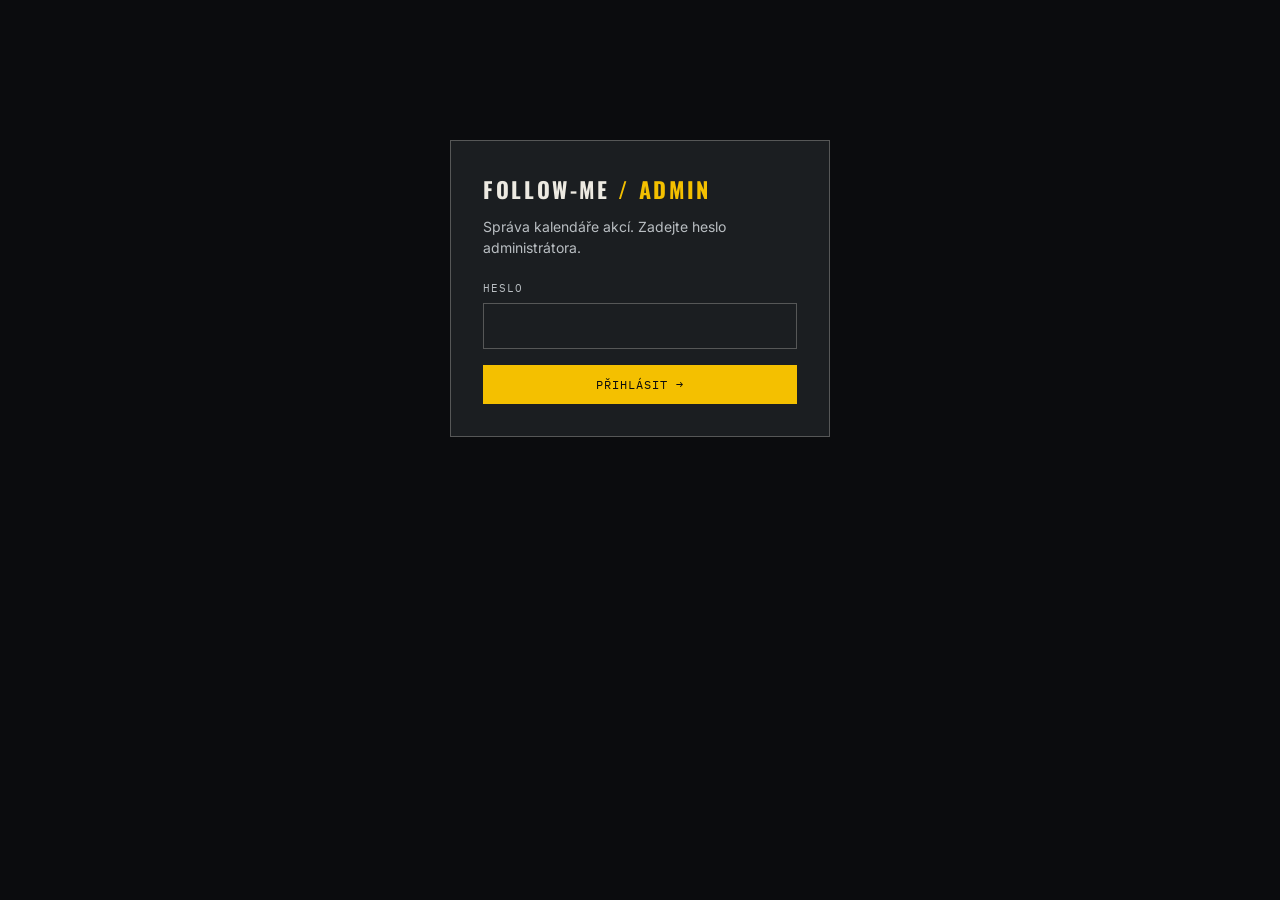
==== admin/index.html @ ed1a284e "Administrace kalendáře akcí - /admin: přihlášení heslem, přidání, úprava a mazání akcí - /api/events" ====
<!DOCTYPE html>
<html lang="cs">
<head>
<meta charset="UTF-8">
<meta name="viewport" content="width=device-width, initial-scale=1.0">
<meta name="robots" content="noindex, nofollow">
<title>FOLLOW-ME — správa kalendáře</title>
<link rel="icon" type="image/svg+xml" href="../assets/images/brand/favicon.svg">
<link rel="preconnect" href="https://fonts.googleapis.com">
<link rel="preconnect" href="https://fonts.gstatic.com" crossorigin>
<link href="https://fonts.googleapis.com/css2?family=Oswald:wght@600;700&family=Inter:wght@400;500;600&family=IBM+Plex+Mono:wght@400;500&display=swap" rel="stylesheet">
<style>
  :root{
    --black:#0B0C0E; --gunmetal:#1B1E21; --gunmetal-2:#25282C; --aluminium:#B9BEC2; --offwhite:#EDEAE2;
    --yellow:#F4C000; --red:#D0503F; --green:#7FB069; --line:rgba(237,234,226,0.14); --line-strong:rgba(237,234,226,0.28);
  }
  *{ box-sizing:border-box; margin:0; padding:0; }
  body{ background:var(--black); color:var(--offwhite); font-family:'Inter',sans-serif; font-size:15px; line-height:1.5; min-height:100vh; }
  .mono{ font-family:'IBM Plex Mono',monospace; letter-spacing:0.04em; }
  .wrap{ max-width:1000px; margin:0 auto; padding:32px 20px 80px; }
  header{ display:flex; justify-content:space-between; align-items:center; gap:16px; padding-bottom:22px; border-bottom:1px solid var(--line-strong); margin-bottom:32px; flex-wrap:wrap; }
  h1{ font-family:'Oswald',sans-serif; text-transform:uppercase; font-size:22px; letter-spacing:0.12em; }
  h1 span{ color:var(--yellow); }
  h2{ font-family:'Oswald',sans-serif; text-transform:uppercase; font-size:16px; letter-spacing:0.12em; color:var(--aluminium); margin:36px 0 14px; }
  a{ color:var(--yellow); }
  label{ display:block; font-size:11px; color:var(--aluminium); letter-spacing:0.1em; text-transform:uppercase; margin-bottom:6px; font-family:'IBM Plex Mono',monospace; }
  input, select{ width:100%; background:var(--gunmetal); color:var(--offwhite); border:1px solid var(--line-strong); padding:11px 12px; font:inherit; border-radius:0; }
  input:focus, select:focus, button:focus-visible{ outline:2px solid var(--yellow); outline-offset:1px; }
  button{ font-family:'IBM Plex Mono',monospace; font-size:12px; letter-spacing:0.08em; cursor:pointer; padding:11px 18px; border:1px solid var(--yellow); background:var(--yellow); color:var(--black); }
  button:hover{ background:transparent; color:var(--yellow); }
  button.ghost{ background:transparent; color:var(--offwhite); border-color:var(--line-strong); }
  button.ghost:hover{ border-color:var(--yellow); color:var(--yellow); }
  button.danger{ background:transparent; color:var(--red); border-color:rgba(208,80,63,0.5); }
  button.danger:hover{ border-color:var(--red); }
  button:disabled{ opacity:0.5; cursor:wait; }
  .login{ max-width:380px; margin:12vh auto 0; border:1px solid var(--line-strong); background:var(--gunmetal); padding:32px; }
  .login p{ color:var(--aluminium); font-size:14px; margin:10px 0 22px; }
  .login button{ width:100%; margin-top:16px; }
  .grid{ display:grid; grid-template-columns:repeat(6,1fr); gap:14px; border:1px solid var(--line-strong); background:var(--gunmetal); padding:22px; }
  .grid .c2{ grid-column:span 2; } .grid .c3{ grid-column:span 3; } .grid .c6{ grid-column:span 6; }
  @media (max-width:700px){ .grid{ grid-template-columns:1fr 1fr; } .grid .c2, .grid .c3{ grid-column:span 1; } .grid .c6, .grid .wide-m{ grid-column:span 2; } }
  .actions{ display:flex; gap:10px; flex-wrap:wrap; align-items:center; }
  .list{ border:1px solid var(--line-strong); }
  .item{ display:grid; grid-template-columns:190px 1fr auto; gap:16px; align-items:center; padding:14px 18px; border-bottom:1px solid var(--line); }
  .item:last-child{ border-bottom:none; }
  .item.past{ opacity:0.5; }
  .item .d{ font-size:13px; color:var(--yellow); }
  .item .n{ font-weight:600; }
  .item .l{ font-size:13px; color:var(--aluminium); }
  .item .btns{ display:flex; gap:8px; }
  .item .btns button{ padding:7px 11px; font-size:11px; }
  @media (max-width:700px){ .item{ grid-template-columns:1fr; gap:6px; } }
  .pill{ display:inline-block; font-size:10px; padding:2px 7px; border:1px solid var(--line-strong); margin-left:8px; vertical-align:2px; }
  .pill.confirmed{ color:var(--green); border-color:var(--green); }
  .pill.tbc{ color:var(--yellow); border-color:var(--yellow); }
  .pill.cancelled{ color:var(--red); border-color:var(--red); }
  .empty{ padding:26px 18px; color:var(--aluminium); }
  .msg{ padding:12px 16px; border:1px solid var(--line-strong); margin-bottom:20px; font-size:14px; }
  .msg.ok{ border-color:var(--green); color:var(--green); }
  .msg.err{ border-color:var(--red); color:var(--red); }
  .bar{ position:sticky; bottom:0; margin-top:28px; padding:16px 0; background:linear-gradient(0deg, var(--black) 70%, transparent); display:flex; gap:12px; align-items:center; flex-wrap:wrap; }
  .dirty{ color:var(--yellow); font-size:12px; }
  [hidden]{ display:none !important; }
</style>
</head>
<body>
<div class="wrap">

  <form class="login" id="login" autocomplete="on">
    <h1>FOLLOW-ME <span>/ ADMIN</span></h1>
    <p>Správa kalendáře akcí. Zadejte heslo administrátora.</p>
    <label for="pw">Heslo</label>
    <input type="password" id="pw" autocomplete="current-password" required>
    <button type="submit" id="loginBtn">PŘIHLÁSIT →</button>
    <p class="mono" id="loginErr" style="color:var(--red);margin:14px 0 0" hidden></p>
  </form>

  <main id="app" hidden>
    <header>
      <h1>FOLLOW-ME <span>/ KALENDÁŘ AKCÍ</span></h1>
      <div class="actions">
        <a class="mono" href="/#events" target="_blank" rel="noopener">ZOBRAZIT WEB ↗</a>
        <button class="ghost" id="logout" type="button">ODHLÁSIT</button>
      </div>
    </header>

    <div class="msg" id="msg" hidden></div>

    <h2 id="formTitle">Nová akce</h2>
    <form class="grid" id="form">
      <div class="c2"><label for="f-date">Datum od *</label><input type="date" id="f-date" required></div>
      <div class="c2"><label for="f-dateTo">Datum do</label><input type="date" id="f-dateTo"></div>
      <div class="c2 wide-m"><label for="f-status">Stav</label>
        <select id="f-status">
          <option value="confirmed">Potvrzeno</option>
          <option value="tbc">Bude upřesněno</option>
          <option value="cancelled">Zrušeno</option>
        </select>
      </div>
      <div class="c3 wide-m"><label for="f-name">Název akce *</label><input id="f-name" maxlength="120" required placeholder="např. Letecký den Hradec Králové"></div>
      <div class="c3 wide-m"><label for="f-location">Místo</label><input id="f-location" maxlength="120" placeholder="např. Hradec Králové (LKHK)"></div>
      <div class="c3 wide-m"><label for="f-link">Odkaz na akci</label><input type="url" id="f-link" maxlength="300" placeholder="https://…"></div>
      <div class="c3 wide-m"><label for="f-note">Poznámka</label><input id="f-note" maxlength="200" placeholder="např. vystoupení v sobotu 14:30"></div>
      <div class="c6 actions">
        <button type="submit" id="addBtn">PŘIDAT DO SEZNAMU</button>
        <button type="button" class="ghost" id="cancelEdit" hidden>ZRUŠIT ÚPRAVU</button>
      </div>
    </form>

    <h2>Seznam akcí</h2>
    <div class="list" id="list"></div>

    <div class="bar">
      <button type="button" id="save">ULOŽIT A ZVEŘEJNIT</button>
      <span class="dirty mono" id="dirty" hidden>● Neuložené změny</span>
    </div>
  </main>
</div>

<script>
(function () {
  "use strict";
  var KEY = "fm-admin-pw";
  var pw = "";
  try { pw = sessionStorage.getItem(KEY) || ""; } catch (e) {}
  var events = [], sha = null, editing = null, dirty = false;

  var $ = function (id) { return document.getElementById(id); };
  var STATUS = { confirmed: "Potvrzeno", tbc: "Bude upřesněno", cancelled: "Zrušeno" };

  function api(method, body) {
    return fetch("/api/events", {
      method: method,
      headers: { "Content-Type": "application/json", "X-Admin-Password": pw },
      body: body ? JSON.stringify(body) : undefined
    }).then(function (r) {
      return r.json().catch(function () { return {}; }).then(function (d) {
        if (!r.ok) { var e = new Error(d.error || "Chyba " + r.status); e.status = r.status; throw e; }
        return d;
      });
    });
  }

  function msg(text, type) {
    var m = $("msg"); m.textContent = text; m.className = "msg " + (type || ""); m.hidden = !text;
    if (text) m.scrollIntoView({ block: "nearest" });
  }
  function setDirty(v) { dirty = v; $("dirty").hidden = !v; }

  function fmt(d) { var p = d.split("-"); return +p[2] + ". " + +p[1] + ". " + p[0]; }
  function range(e) { return e.dateTo ? fmt(e.date) + " – " + fmt(e.dateTo) : fmt(e.date); }
  var today = new Date().toISOString().slice(0, 10);

  function render() {
    var list = $("list"); list.innerHTML = "";
    if (!events.length) {
      var em = document.createElement("div"); em.className = "empty";
      em.textContent = "Zatím žádné akce. Na webu se zobrazí text „Kalendář sezóny připravujeme“.";
      list.appendChild(em); return;
    }
    events.slice().sort(function (a, b) { return a.date.localeCompare(b.date); }).forEach(function (e) {
      var row = document.createElement("div");
      row.className = "item" + ((e.dateTo || e.date) < today ? " past" : "");
      var d = document.createElement("div"); d.className = "d mono"; d.textContent = range(e);
      var info = document.createElement("div");
      var n = document.createElement("div"); n.className = "n"; n.textContent = e.name;
      var pill = document.createElement("span"); pill.className = "pill mono " + e.status; pill.textContent = STATUS[e.status] || e.status;
      n.appendChild(pill);
      var l = document.createElement("div"); l.className = "l";
      l.textContent = [e.location, e.note].filter(Boolean).join(" · ") + ((e.dateTo || e.date) < today ? " · proběhlo (na webu se nezobrazuje)" : "");
      info.appendChild(n); info.appendChild(l);
      var btns = document.createElement("div"); btns.className = "btns";
      var ed = document.createElement("button"); ed.type = "button"; ed.className = "ghost"; ed.textContent = "UPRAVIT";
      ed.onclick = function () { startEdit(e); };
      var del = document.createElement("button"); del.type = "button"; del.className = "danger"; del.textContent = "SMAZAT";
      del.onclick = function () {
        if (!confirm("Smazat akci „" + e.name + "“?")) return;
        events = events.filter(function (x) { return x !== e; }); setDirty(true); render();
      };
      btns.appendChild(ed); btns.appendChild(del);
      row.appendChild(d); row.appendChild(info); row.appendChild(btns);
      list.appendChild(row);
    });
  }

  var fields = ["date", "dateTo", "status", "name", "location", "link", "note"];
  function startEdit(e) {
    editing = e;
    fields.forEach(function (f) { $("f-" + f).value = e[f] || (f === "status" ? "tbc" : ""); });
    $("formTitle").textContent = "Upravit akci"; $("addBtn").textContent = "POTVRDIT ÚPRAVU"; $("cancelEdit").hidden = false;
    $("f-name").focus(); window.scrollTo({ top: $("formTitle").offsetTop - 20, behavior: "smooth" });
  }
  function resetForm() {
    editing = null; $("form").reset(); $("f-status").value = "confirmed";
    $("formTitle").textContent = "Nová akce"; $("addBtn").textContent = "PŘIDAT DO SEZNAMU"; $("cancelEdit").hidden = true;
  }

  $("form").addEventListener("submit", function (ev) {
    ev.preventDefault();
    var e = {};
    fields.forEach(function (f) { var v = $("f-" + f).value.trim(); if (v) e[f] = v; });
    if (e.dateTo && e.dateTo < e.date) { msg("Datum „do“ nemůže být dřív než datum „od“.", "err"); return; }
    if (e.link && !/^https:\/\//.test(e.link)) { msg("Odkaz musí začínat https://", "err"); return; }
    if (editing) { e.id = editing.id; events[events.indexOf(editing)] = e; }
    else events.push(e);
    msg(""); setDirty(true); resetForm(); render();
  });
  $("cancelEdit").onclick = resetForm;

  $("save").onclick = function () {
    var b = $("save"); b.disabled = true; b.textContent = "UKLÁDÁM…";
    api("PUT", { events: events, sha: sha }).then(function (d) {
      events = d.events; sha = d.sha; setDirty(false); render();
      msg("Uloženo. Web se aktualizuje přibližně do minuty.", "ok");
    }).catch(function (e) {
      msg(e.message, "err");
      if (e.status === 401) logout();
    }).then(function () { b.disabled = false; b.textContent = "ULOŽIT A ZVEŘEJNIT"; });
  };

  function load() {
    return api("GET").then(function (d) {
      events = d.events || []; sha = d.sha; setDirty(false); render();
      $("login").hidden = true; $("app").hidden = false;
    });
  }
  function logout() {
    pw = ""; try { sessionStorage.removeItem(KEY); } catch (e) {}
    $("app").hidden = true; $("login").hidden = false; $("pw").value = "";
  }
  $("logout").onclick = function () {
    if (dirty && !confirm("Máte neuložené změny. Opravdu odhlásit?")) return;
    logout();
  };

  $("login").addEventListener("submit", function (ev) {
    ev.preventDefault();
    pw = $("pw").value; var btn = $("loginBtn"); btn.disabled = true; $("loginErr").hidden = true;
    load().then(function () {
      try { sessionStorage.setItem(KEY, pw); } catch (e) {}
    }).catch(function (e) {
      pw = ""; $("loginErr").textContent = e.message; $("loginErr").hidden = false;
    }).then(function () { btn.disabled = false; });
  });

  window.addEventListener("beforeunload", function (e) { if (dirty) { e.preventDefault(); e.returnValue = ""; } });

  resetForm();
  if (pw) load().catch(logout);
})();
</script>
</body>
</html>
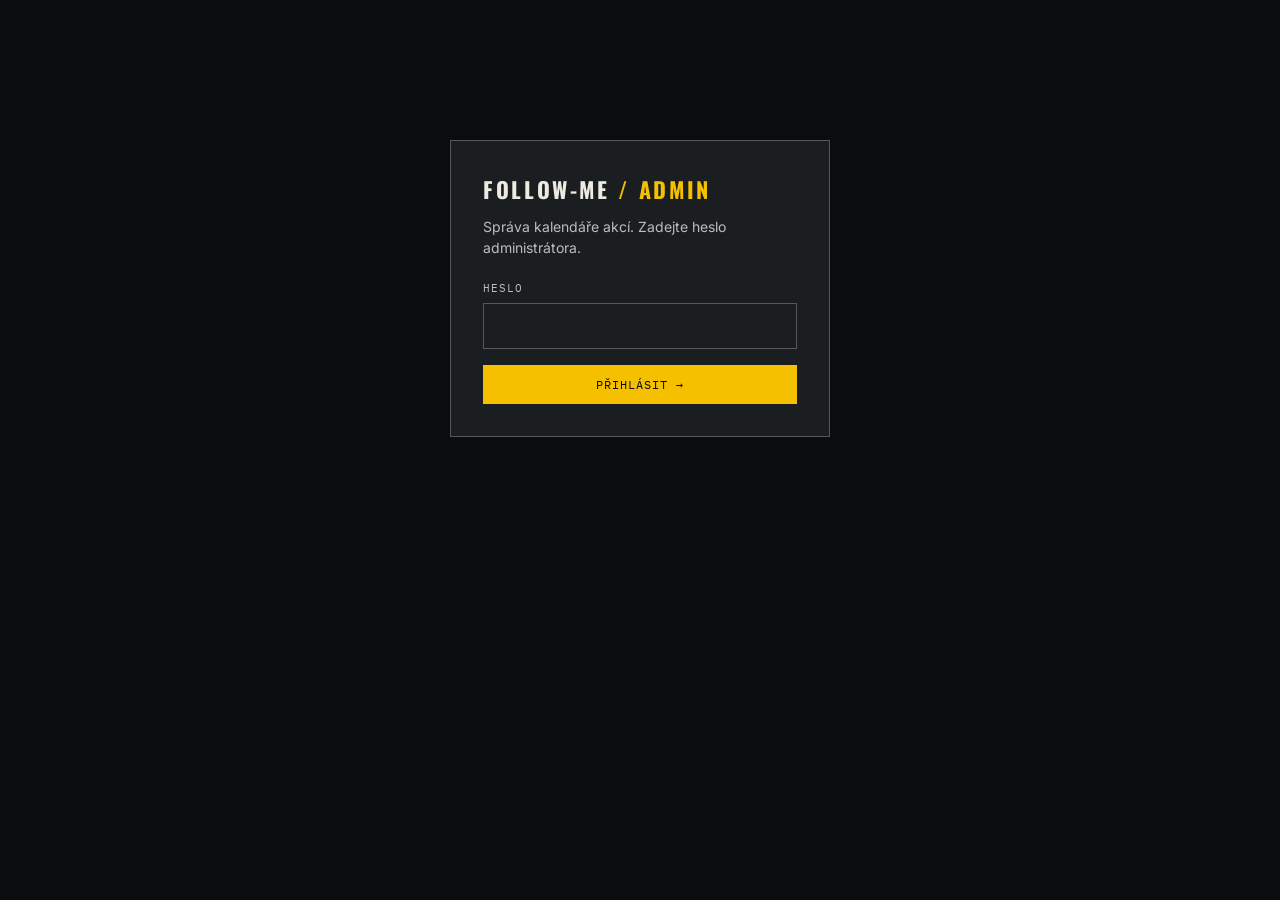
==== commit 32085667: "Výkon a obsah: písma na webu, úvod bez poskakování, menší obrázky, cache - písma (Oswald, Inter, IBM" ====
--- a/admin/index.html
+++ b/admin/index.html
@@ -6,9 +6,7 @@
 <meta name="robots" content="noindex, nofollow">
 <title>FOLLOW-ME — správa kalendáře</title>
 <link rel="icon" type="image/svg+xml" href="../assets/images/brand/favicon.svg">
-<link rel="preconnect" href="https://fonts.googleapis.com">
-<link rel="preconnect" href="https://fonts.gstatic.com" crossorigin>
-<link href="https://fonts.googleapis.com/css2?family=Oswald:wght@600;700&family=Inter:wght@400;500;600&family=IBM+Plex+Mono:wght@400;500&display=swap" rel="stylesheet">
+<link rel="stylesheet" href="../css/fonts.css">
 <style>
   :root{
     --black:#0B0C0E; --gunmetal:#1B1E21; --gunmetal-2:#25282C; --aluminium:#B9BEC2; --offwhite:#EDEAE2;
@@ -37,8 +35,9 @@
   .login p{ color:var(--aluminium); font-size:14px; margin:10px 0 22px; }
   .login button{ width:100%; margin-top:16px; }
   .grid{ display:grid; grid-template-columns:repeat(6,1fr); gap:14px; border:1px solid var(--line-strong); background:var(--gunmetal); padding:22px; }
-  .grid .c2{ grid-column:span 2; } .grid .c3{ grid-column:span 3; } .grid .c6{ grid-column:span 6; }
-  @media (max-width:700px){ .grid{ grid-template-columns:1fr 1fr; } .grid .c2, .grid .c3{ grid-column:span 1; } .grid .c6, .grid .wide-m{ grid-column:span 2; } }
+  .grid .c2{ grid-column:span 2; } .grid .c3{ grid-column:span 3; } .grid .c4{ grid-column:span 4; } .grid .c6{ grid-column:span 6; }
+  .hint.ok{ color:var(--green); } .hint.err{ color:var(--red); }
+  @media (max-width:700px){ .grid{ grid-template-columns:1fr 1fr; } .grid .c2, .grid .c3{ grid-column:span 1; } .grid .c4{ grid-column:span 2; } .grid .c6, .grid .wide-m{ grid-column:span 2; } }
   .actions{ display:flex; gap:10px; flex-wrap:wrap; align-items:center; }
   .list{ border:1px solid var(--line-strong); }
   .item{ display:grid; grid-template-columns:190px 1fr auto; gap:16px; align-items:center; padding:14px 18px; border-bottom:1px solid var(--line); }
@@ -54,6 +53,7 @@
   .pill.confirmed{ color:var(--green); border-color:var(--green); }
   .pill.tbc{ color:var(--yellow); border-color:var(--yellow); }
   .pill.cancelled{ color:var(--red); border-color:var(--red); }
+  .hint{ font-size:12px; color:var(--aluminium); margin-top:6px; }
   .empty{ padding:26px 18px; color:var(--aluminium); }
   .msg{ padding:12px 16px; border:1px solid var(--line-strong); margin-bottom:20px; font-size:14px; }
   .msg.ok{ border-color:var(--green); color:var(--green); }
@@ -97,10 +97,14 @@
           <option value="cancelled">Zrušeno</option>
         </select>
       </div>
-      <div class="c3 wide-m"><label for="f-name">Název akce *</label><input id="f-name" maxlength="120" required placeholder="např. Letecký den Hradec Králové"></div>
-      <div class="c3 wide-m"><label for="f-location">Místo</label><input id="f-location" maxlength="120" placeholder="např. Hradec Králové (LKHK)"></div>
+      <div class="c2"><label for="f-icao">Kód letiště (ICAO)</label><input type="text" id="f-icao" maxlength="4" placeholder="např. LKHK" autocomplete="off" spellcheck="false" style="text-transform:uppercase">
+        <p class="hint" id="icaoHint">Místo a souřadnice se doplní samy.</p></div>
+      <div class="c4"><label for="f-name">Název akce *</label><input type="text" id="f-name" maxlength="120" required placeholder="např. Letecký den Hradec Králové"></div>
+      <div class="c3 wide-m"><label for="f-location">Místo</label><input type="text" id="f-location" maxlength="120" placeholder="např. Hradec Králové (LKHK)"></div>
       <div class="c3 wide-m"><label for="f-link">Odkaz na akci</label><input type="url" id="f-link" maxlength="300" placeholder="https://…"></div>
-      <div class="c3 wide-m"><label for="f-note">Poznámka</label><input id="f-note" maxlength="200" placeholder="např. vystoupení v sobotu 14:30"></div>
+      <div class="c6"><label for="f-note">Poznámka</label><input type="text" id="f-note" maxlength="200" placeholder="např. vystoupení v sobotu 14:30"></div>
+      <div class="c6"><label for="f-coords">Souřadnice místa (pro mapu sezóny)</label><input type="text" id="f-coords" placeholder="např. 50.2532, 15.8456" inputmode="decimal">
+        <p class="hint">Doplní se podle kódu letiště. Pro místo mimo letiště: v Mapách Google klikněte pravým tlačítkem na místo a klikněte na čísla nahoře, zkopírují se. Bez souřadnic se akce na mapě nezobrazí.</p></div>
       <div class="c6 actions">
         <button type="submit" id="addBtn">PŘIDAT DO SEZNAMU</button>
         <button type="button" class="ghost" id="cancelEdit" hidden>ZRUŠIT ÚPRAVU</button>
@@ -167,7 +171,7 @@
       var pill = document.createElement("span"); pill.className = "pill mono " + e.status; pill.textContent = STATUS[e.status] || e.status;
       n.appendChild(pill);
       var l = document.createElement("div"); l.className = "l";
-      l.textContent = [e.location, e.note].filter(Boolean).join(" · ") + ((e.dateTo || e.date) < today ? " · proběhlo (na webu se nezobrazuje)" : "");
+      l.textContent = [e.location, e.note, typeof e.lat === "number" ? "📍 na mapě" : ""].filter(Boolean).join(" · ") + ((e.dateTo || e.date) < today ? " · proběhlo (na webu se nezobrazuje)" : "");
       info.appendChild(n); info.appendChild(l);
       var btns = document.createElement("div"); btns.className = "btns";
       var ed = document.createElement("button"); ed.type = "button"; ed.className = "ghost"; ed.textContent = "UPRAVIT";
@@ -183,15 +187,16 @@
     });
   }
 
-  var fields = ["date", "dateTo", "status", "name", "location", "link", "note"];
+  var fields = ["date", "dateTo", "status", "icao", "name", "location", "link", "note"];
   function startEdit(e) {
     editing = e;
     fields.forEach(function (f) { $("f-" + f).value = e[f] || (f === "status" ? "tbc" : ""); });
+    $("f-coords").value = (typeof e.lat === "number") ? e.lat + ", " + e.lng : "";
     $("formTitle").textContent = "Upravit akci"; $("addBtn").textContent = "POTVRDIT ÚPRAVU"; $("cancelEdit").hidden = false;
     $("f-name").focus(); window.scrollTo({ top: $("formTitle").offsetTop - 20, behavior: "smooth" });
   }
   function resetForm() {
-    editing = null; $("form").reset(); $("f-status").value = "confirmed";
+    editing = null; $("form").reset(); setIcaoHint("Místo a souřadnice se doplní samy.", ""); $("f-status").value = "confirmed";
     $("formTitle").textContent = "Nová akce"; $("addBtn").textContent = "PŘIDAT DO SEZNAMU"; $("cancelEdit").hidden = true;
   }
 
@@ -201,11 +206,46 @@
     fields.forEach(function (f) { var v = $("f-" + f).value.trim(); if (v) e[f] = v; });
     if (e.dateTo && e.dateTo < e.date) { msg("Datum „do“ nemůže být dřív než datum „od“.", "err"); return; }
     if (e.link && !/^https:\/\//.test(e.link)) { msg("Odkaz musí začínat https://", "err"); return; }
+    var c = $("f-coords").value.trim();
+    if (c) {
+      var m = c.replace(/[°NE]/gi, "").match(/^\s*(-?\d+(?:[.,]\d+)?)\s*[,; ]\s*(-?\d+(?:[.,]\d+)?)\s*$/);
+      if (!m) { msg("Souřadnice zadejte jako dvě čísla, např. 50.2532, 15.8456", "err"); return; }
+      e.lat = parseFloat(m[1].replace(",", ".")); e.lng = parseFloat(m[2].replace(",", "."));
+      if (!(e.lat >= 35 && e.lat <= 65 && e.lng >= -15 && e.lng <= 40)) { msg("Souřadnice jsou mimo Evropu — nejsou prohozené?", "err"); return; }
+    }
     if (editing) { e.id = editing.id; events[events.indexOf(editing)] = e; }
     else events.push(e);
+    if (e.icao) e.icao = e.icao.toUpperCase();
     msg(""); setDirty(true); resetForm(); render();
   });
   $("cancelEdit").onclick = resetForm;
+
+  /* ---------- kód letiště → místo a souřadnice ---------- */
+  // Databáze evropských letišť (OurAirports, volné použití) v /data/airports.json:
+  // { "LKHK": [název, obec, stát, lat, lng], ... }
+  var airports = null, airportsLoading = null, autoLocation = "";
+  function loadAirports() {
+    if (airports) return Promise.resolve(airports);
+    if (!airportsLoading) airportsLoading = fetch("/data/airports.json").then(function (r) { return r.json(); }).then(function (d) { airports = d; return d; });
+    return airportsLoading;
+  }
+  function setIcaoHint(text, cls) { var h = $("icaoHint"); h.textContent = text; h.className = "hint" + (cls ? " " + cls : ""); }
+  $("f-icao").addEventListener("focus", function () { loadAirports().catch(function () {}); });
+  $("f-icao").addEventListener("input", function () {
+    var code = this.value.toUpperCase().replace(/[^A-Z]/g, "").slice(0, 4);
+    if (this.value !== code) this.value = code;
+    if (code.length < 4) { setIcaoHint("Místo a souřadnice se doplní samy.", ""); return; }
+    loadAirports().then(function (db) {
+      var a = db[code];
+      if (!a) { setIcaoHint("Letiště " + code + " nenalezeno — místo a souřadnice vyplňte ručně.", "err"); return; }
+      var town = a[1] || a[0];
+      var loc = town + " (" + code + ")";
+      var cur = $("f-location").value.trim();
+      if (!cur || cur === autoLocation) { $("f-location").value = loc; autoLocation = loc; }
+      $("f-coords").value = a[3] + ", " + a[4];
+      setIcaoHint("✓ " + a[0] + " · " + a[2], "ok");
+    }).catch(function () { setIcaoHint("Databázi letišť se nepodařilo načíst.", "err"); });
+  });
 
   $("save").onclick = function () {
     var b = $("save"); b.disabled = true; b.textContent = "UKLÁDÁM…";
--- a/css/fonts.css
+++ b/css/fonts.css
@@ -0,0 +1,17 @@
+/* Písma uložená přímo na webu (Oswald, Inter, IBM Plex Mono — licence SIL OFL), jen latinka + čeština. */
+@font-face{font-family:'Oswald';font-style:normal;font-weight:500;font-display:swap;src:url('../assets/fonts/oswald-latin-ext-500-normal.woff2') format('woff2');unicode-range:U+0100-02AF,U+0304,U+0308,U+0329,U+1E00-1E9F,U+1EF2-1EFF,U+2020,U+20A0-20AB,U+20AD-20C0,U+2113,U+2C60-2C7F,U+A720-A7FF;}
+@font-face{font-family:'Oswald';font-style:normal;font-weight:500;font-display:swap;src:url('../assets/fonts/oswald-latin-500-normal.woff2') format('woff2');unicode-range:U+0000-00FF,U+0131,U+0152-0153,U+02BB-02BC,U+02C6,U+02DA,U+02DC,U+0304,U+0308,U+0329,U+2000-206F,U+2074,U+20AC,U+2122,U+2191,U+2193,U+2212,U+2215,U+FEFF,U+FFFD;}
+@font-face{font-family:'Oswald';font-style:normal;font-weight:600;font-display:swap;src:url('../assets/fonts/oswald-latin-ext-600-normal.woff2') format('woff2');unicode-range:U+0100-02AF,U+0304,U+0308,U+0329,U+1E00-1E9F,U+1EF2-1EFF,U+2020,U+20A0-20AB,U+20AD-20C0,U+2113,U+2C60-2C7F,U+A720-A7FF;}
+@font-face{font-family:'Oswald';font-style:normal;font-weight:600;font-display:swap;src:url('../assets/fonts/oswald-latin-600-normal.woff2') format('woff2');unicode-range:U+0000-00FF,U+0131,U+0152-0153,U+02BB-02BC,U+02C6,U+02DA,U+02DC,U+0304,U+0308,U+0329,U+2000-206F,U+2074,U+20AC,U+2122,U+2191,U+2193,U+2212,U+2215,U+FEFF,U+FFFD;}
+@font-face{font-family:'Oswald';font-style:normal;font-weight:700;font-display:swap;src:url('../assets/fonts/oswald-latin-ext-700-normal.woff2') format('woff2');unicode-range:U+0100-02AF,U+0304,U+0308,U+0329,U+1E00-1E9F,U+1EF2-1EFF,U+2020,U+20A0-20AB,U+20AD-20C0,U+2113,U+2C60-2C7F,U+A720-A7FF;}
+@font-face{font-family:'Oswald';font-style:normal;font-weight:700;font-display:swap;src:url('../assets/fonts/oswald-latin-700-normal.woff2') format('woff2');unicode-range:U+0000-00FF,U+0131,U+0152-0153,U+02BB-02BC,U+02C6,U+02DA,U+02DC,U+0304,U+0308,U+0329,U+2000-206F,U+2074,U+20AC,U+2122,U+2191,U+2193,U+2212,U+2215,U+FEFF,U+FFFD;}
+@font-face{font-family:'Inter';font-style:normal;font-weight:400;font-display:swap;src:url('../assets/fonts/inter-latin-ext-400-normal.woff2') format('woff2');unicode-range:U+0100-02AF,U+0304,U+0308,U+0329,U+1E00-1E9F,U+1EF2-1EFF,U+2020,U+20A0-20AB,U+20AD-20C0,U+2113,U+2C60-2C7F,U+A720-A7FF;}
+@font-face{font-family:'Inter';font-style:normal;font-weight:400;font-display:swap;src:url('../assets/fonts/inter-latin-400-normal.woff2') format('woff2');unicode-range:U+0000-00FF,U+0131,U+0152-0153,U+02BB-02BC,U+02C6,U+02DA,U+02DC,U+0304,U+0308,U+0329,U+2000-206F,U+2074,U+20AC,U+2122,U+2191,U+2193,U+2212,U+2215,U+FEFF,U+FFFD;}
+@font-face{font-family:'Inter';font-style:normal;font-weight:500;font-display:swap;src:url('../assets/fonts/inter-latin-ext-500-normal.woff2') format('woff2');unicode-range:U+0100-02AF,U+0304,U+0308,U+0329,U+1E00-1E9F,U+1EF2-1EFF,U+2020,U+20A0-20AB,U+20AD-20C0,U+2113,U+2C60-2C7F,U+A720-A7FF;}
+@font-face{font-family:'Inter';font-style:normal;font-weight:500;font-display:swap;src:url('../assets/fonts/inter-latin-500-normal.woff2') format('woff2');unicode-range:U+0000-00FF,U+0131,U+0152-0153,U+02BB-02BC,U+02C6,U+02DA,U+02DC,U+0304,U+0308,U+0329,U+2000-206F,U+2074,U+20AC,U+2122,U+2191,U+2193,U+2212,U+2215,U+FEFF,U+FFFD;}
+@font-face{font-family:'Inter';font-style:normal;font-weight:600;font-display:swap;src:url('../assets/fonts/inter-latin-ext-600-normal.woff2') format('woff2');unicode-range:U+0100-02AF,U+0304,U+0308,U+0329,U+1E00-1E9F,U+1EF2-1EFF,U+2020,U+20A0-20AB,U+20AD-20C0,U+2113,U+2C60-2C7F,U+A720-A7FF;}
+@font-face{font-family:'Inter';font-style:normal;font-weight:600;font-display:swap;src:url('../assets/fonts/inter-latin-600-normal.woff2') format('woff2');unicode-range:U+0000-00FF,U+0131,U+0152-0153,U+02BB-02BC,U+02C6,U+02DA,U+02DC,U+0304,U+0308,U+0329,U+2000-206F,U+2074,U+20AC,U+2122,U+2191,U+2193,U+2212,U+2215,U+FEFF,U+FFFD;}
+@font-face{font-family:'IBM Plex Mono';font-style:normal;font-weight:400;font-display:swap;src:url('../assets/fonts/ibm-plex-mono-latin-ext-400-normal.woff2') format('woff2');unicode-range:U+0100-02AF,U+0304,U+0308,U+0329,U+1E00-1E9F,U+1EF2-1EFF,U+2020,U+20A0-20AB,U+20AD-20C0,U+2113,U+2C60-2C7F,U+A720-A7FF;}
+@font-face{font-family:'IBM Plex Mono';font-style:normal;font-weight:400;font-display:swap;src:url('../assets/fonts/ibm-plex-mono-latin-400-normal.woff2') format('woff2');unicode-range:U+0000-00FF,U+0131,U+0152-0153,U+02BB-02BC,U+02C6,U+02DA,U+02DC,U+0304,U+0308,U+0329,U+2000-206F,U+2074,U+20AC,U+2122,U+2191,U+2193,U+2212,U+2215,U+FEFF,U+FFFD;}
+@font-face{font-family:'IBM Plex Mono';font-style:normal;font-weight:500;font-display:swap;src:url('../assets/fonts/ibm-plex-mono-latin-ext-500-normal.woff2') format('woff2');unicode-range:U+0100-02AF,U+0304,U+0308,U+0329,U+1E00-1E9F,U+1EF2-1EFF,U+2020,U+20A0-20AB,U+20AD-20C0,U+2113,U+2C60-2C7F,U+A720-A7FF;}
+@font-face{font-family:'IBM Plex Mono';font-style:normal;font-weight:500;font-display:swap;src:url('../assets/fonts/ibm-plex-mono-latin-500-normal.woff2') format('woff2');unicode-range:U+0000-00FF,U+0131,U+0152-0153,U+02BB-02BC,U+02C6,U+02DA,U+02DC,U+0304,U+0308,U+0329,U+2000-206F,U+2074,U+20AC,U+2122,U+2191,U+2193,U+2212,U+2215,U+FEFF,U+FFFD;}
